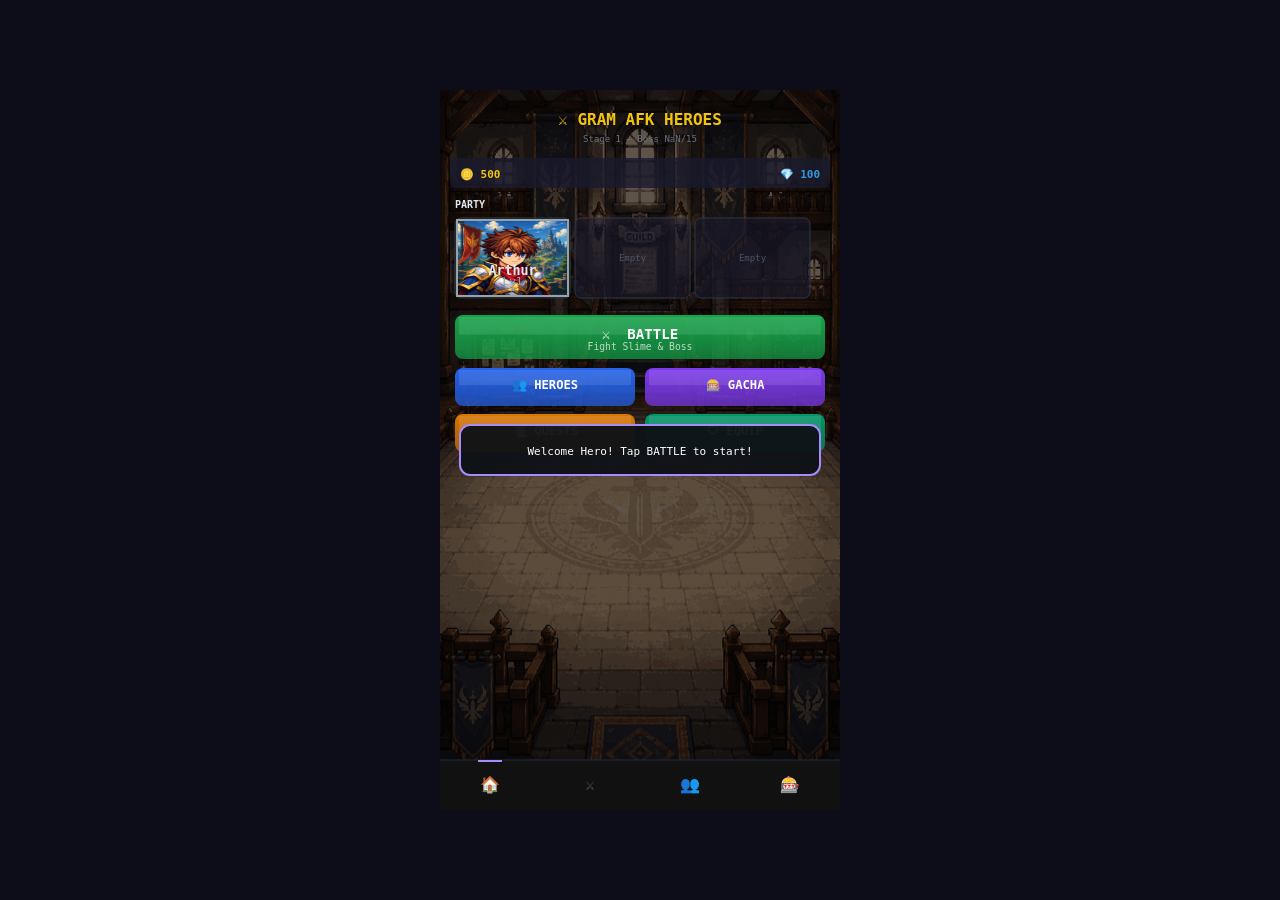
==== docs/game/index.html @ 137996e2 "fix: faster battle timing - turnDelay 65→30 (attacks ~2x faster) - walkDelay 50→18 (less wait before" ====
<!DOCTYPE html>
<html lang="en">
<head>
  <meta charset="UTF-8">
  <meta name="viewport" content="width=device-width, initial-scale=1.0, user-scalable=no">
  <title>GRAM AFK HEROES</title>
  <link rel="stylesheet" href="css/style.css">
</head>
<body>
  <div id="game-container">
    <canvas id="game-canvas"></canvas>
  </div>
  <script src="js/config.js?v=9"></script>
  <script src="js/utils.js?v=9"></script>
  <script src="js/hero.js?v=9"></script>
  <script src="js/enemy.js?v=9"></script>
  <script src="js/battle.js?v=9"></script>
  <script src="js/gacha.js?v=9"></script>
  <script src="js/ui.js?v=9"></script>
  <script src="js/game.js?v=9"></script>
</body>
</html>
---- docs/game/css/style.css ----
@import url('https://fonts.googleapis.com/css2?family=Press+Start+2P&display=swap');
*{margin:0;padding:0;box-sizing:border-box;-webkit-tap-highlight-color:transparent}
html,body{width:100%;height:100%;overflow:hidden;background:#0d0d1a;font-family:'Press Start 2P',monospace}
#game-container{width:100%;height:100%;display:flex;justify-content:center;align-items:center;background:#0d0d1a}
#game-canvas{display:block;image-rendering:pixelated;image-rendering:crisp-edges;touch-action:none;max-width:100vw;max-height:100vh}
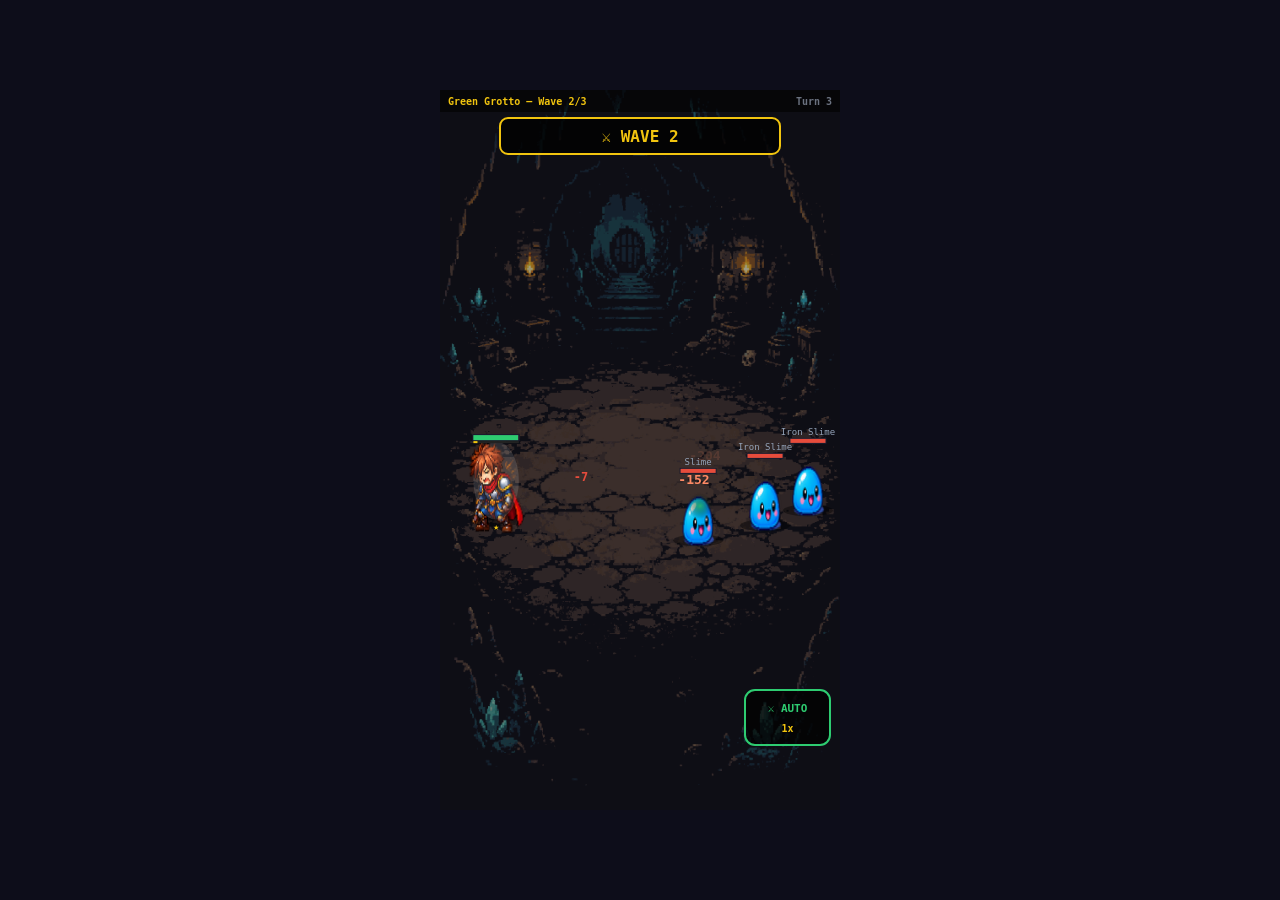
==== commit 5a8df883: "feat: battle IS home — AFK always running New game flow: - HOME screen = battle (auto-starts, AFK al" ====
--- a/docs/game/index.html
+++ b/docs/game/index.html
@@ -10,13 +10,13 @@
   <div id="game-container">
     <canvas id="game-canvas"></canvas>
   </div>
-  <script src="js/config.js?v=9"></script>
-  <script src="js/utils.js?v=9"></script>
-  <script src="js/hero.js?v=9"></script>
-  <script src="js/enemy.js?v=9"></script>
-  <script src="js/battle.js?v=9"></script>
-  <script src="js/gacha.js?v=9"></script>
-  <script src="js/ui.js?v=9"></script>
-  <script src="js/game.js?v=9"></script>
+  <script src="js/config.js?v=10"></script>
+  <script src="js/utils.js?v=10"></script>
+  <script src="js/hero.js?v=10"></script>
+  <script src="js/enemy.js?v=10"></script>
+  <script src="js/battle.js?v=10"></script>
+  <script src="js/gacha.js?v=10"></script>
+  <script src="js/ui.js?v=10"></script>
+  <script src="js/game.js?v=10"></script>
 </body>
 </html>
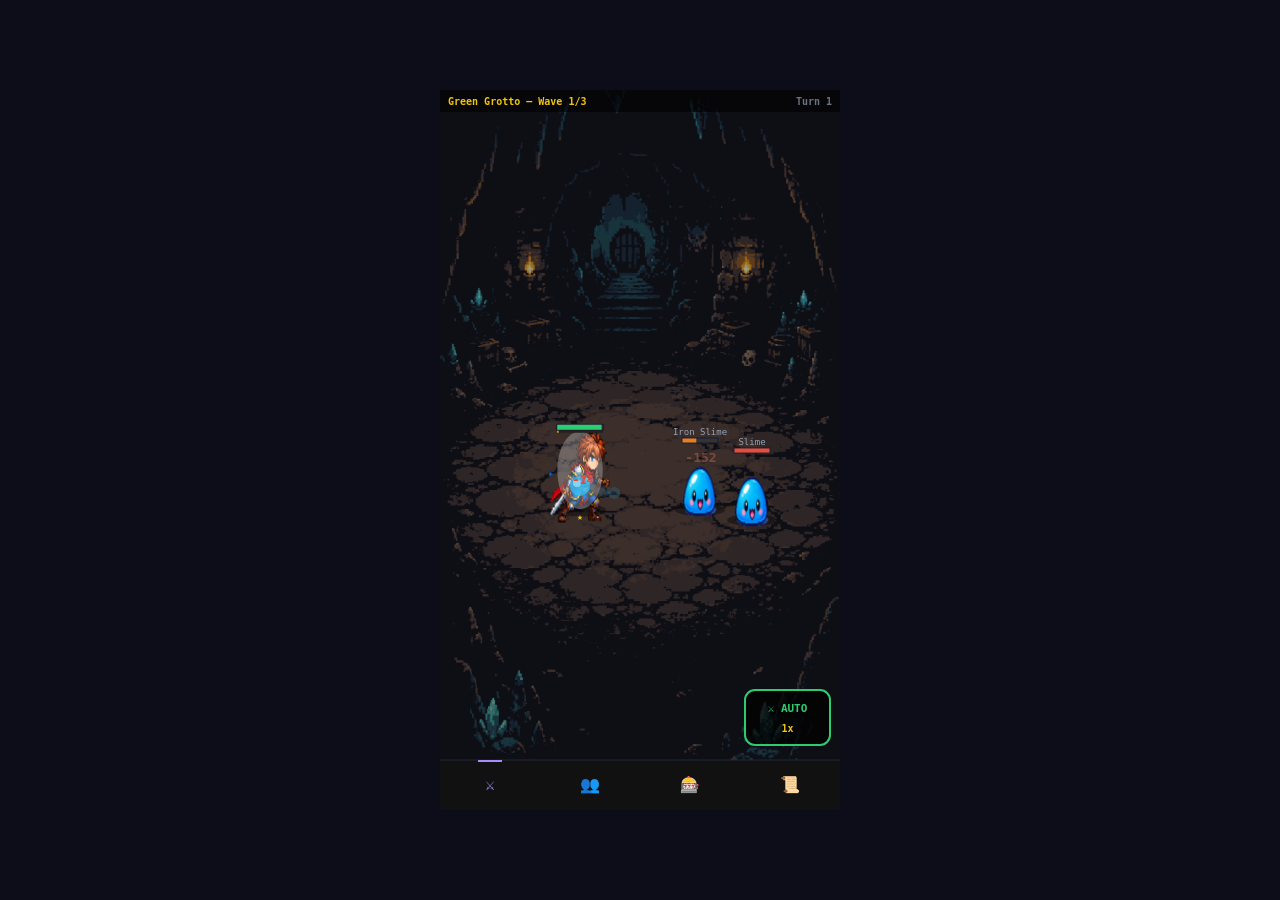
==== commit 8988bc94: "fix: nav bar missing from battle HOME screen Added drawNav to drawBattleHUD so nav bar appears durin" ====
--- a/docs/game/index.html
+++ b/docs/game/index.html
@@ -10,13 +10,13 @@
   <div id="game-container">
     <canvas id="game-canvas"></canvas>
   </div>
-  <script src="js/config.js?v=10"></script>
-  <script src="js/utils.js?v=10"></script>
-  <script src="js/hero.js?v=10"></script>
-  <script src="js/enemy.js?v=10"></script>
-  <script src="js/battle.js?v=10"></script>
-  <script src="js/gacha.js?v=10"></script>
-  <script src="js/ui.js?v=10"></script>
-  <script src="js/game.js?v=10"></script>
+  <script src="js/config.js?v=11"></script>
+  <script src="js/utils.js?v=11"></script>
+  <script src="js/hero.js?v=11"></script>
+  <script src="js/enemy.js?v=11"></script>
+  <script src="js/battle.js?v=11"></script>
+  <script src="js/gacha.js?v=11"></script>
+  <script src="js/ui.js?v=11"></script>
+  <script src="js/game.js?v=11"></script>
 </body>
 </html>
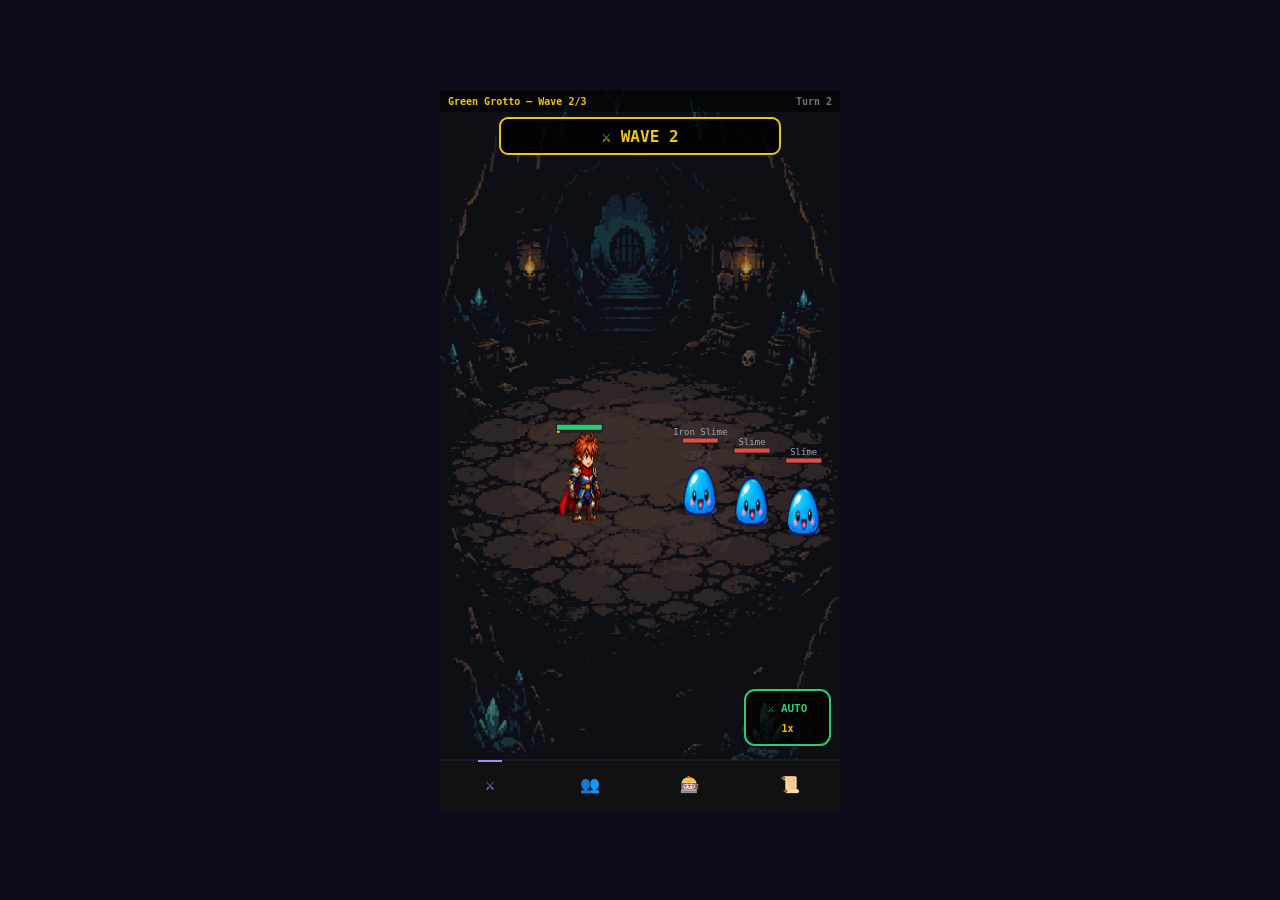
==== commit 23320424: "fix: hero screen layout cleanup - Fixed slotW undefined bug in hero grid (was renamed to heroSlotW) " ====
--- a/docs/game/index.html
+++ b/docs/game/index.html
@@ -10,13 +10,13 @@
   <div id="game-container">
     <canvas id="game-canvas"></canvas>
   </div>
-  <script src="js/config.js?v=11"></script>
-  <script src="js/utils.js?v=11"></script>
-  <script src="js/hero.js?v=11"></script>
-  <script src="js/enemy.js?v=11"></script>
-  <script src="js/battle.js?v=11"></script>
-  <script src="js/gacha.js?v=11"></script>
-  <script src="js/ui.js?v=11"></script>
-  <script src="js/game.js?v=11"></script>
+  <script src="js/config.js?v=12"></script>
+  <script src="js/utils.js?v=12"></script>
+  <script src="js/hero.js?v=12"></script>
+  <script src="js/enemy.js?v=12"></script>
+  <script src="js/battle.js?v=12"></script>
+  <script src="js/gacha.js?v=12"></script>
+  <script src="js/ui.js?v=12"></script>
+  <script src="js/game.js?v=12"></script>
 </body>
 </html>
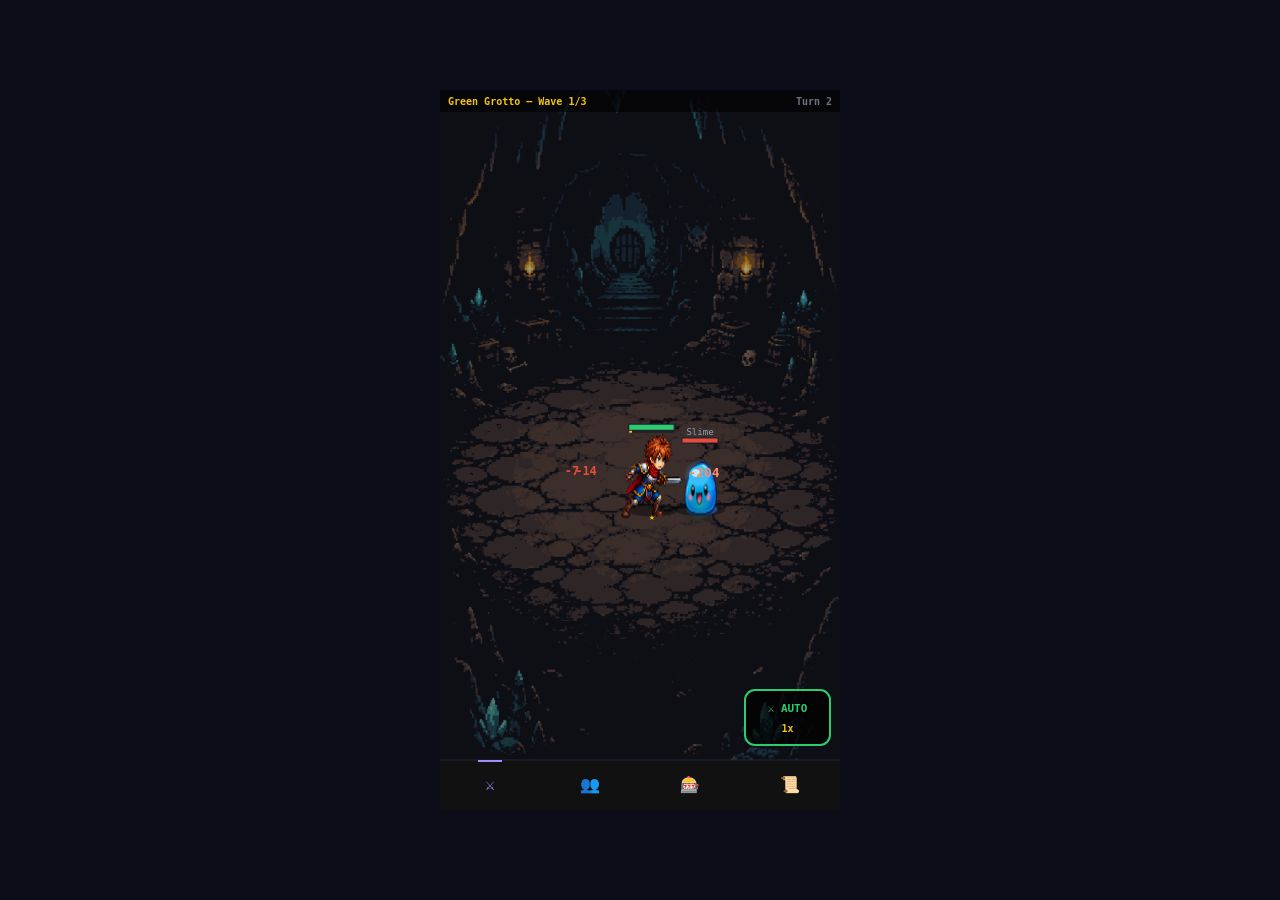
==== commit 895793d8: "feat: boss fight auto-starts after waves cleared - After all waves cleared, shows 'BOSS INCOMING' ov" ====
--- a/docs/game/index.html
+++ b/docs/game/index.html
@@ -10,13 +10,13 @@
   <div id="game-container">
     <canvas id="game-canvas"></canvas>
   </div>
-  <script src="js/config.js?v=12"></script>
-  <script src="js/utils.js?v=12"></script>
-  <script src="js/hero.js?v=12"></script>
-  <script src="js/enemy.js?v=12"></script>
-  <script src="js/battle.js?v=12"></script>
-  <script src="js/gacha.js?v=12"></script>
-  <script src="js/ui.js?v=12"></script>
-  <script src="js/game.js?v=12"></script>
+  <script src="js/config.js?v=13"></script>
+  <script src="js/utils.js?v=13"></script>
+  <script src="js/hero.js?v=13"></script>
+  <script src="js/enemy.js?v=13"></script>
+  <script src="js/battle.js?v=13"></script>
+  <script src="js/gacha.js?v=13"></script>
+  <script src="js/ui.js?v=13"></script>
+  <script src="js/game.js?v=13"></script>
 </body>
 </html>
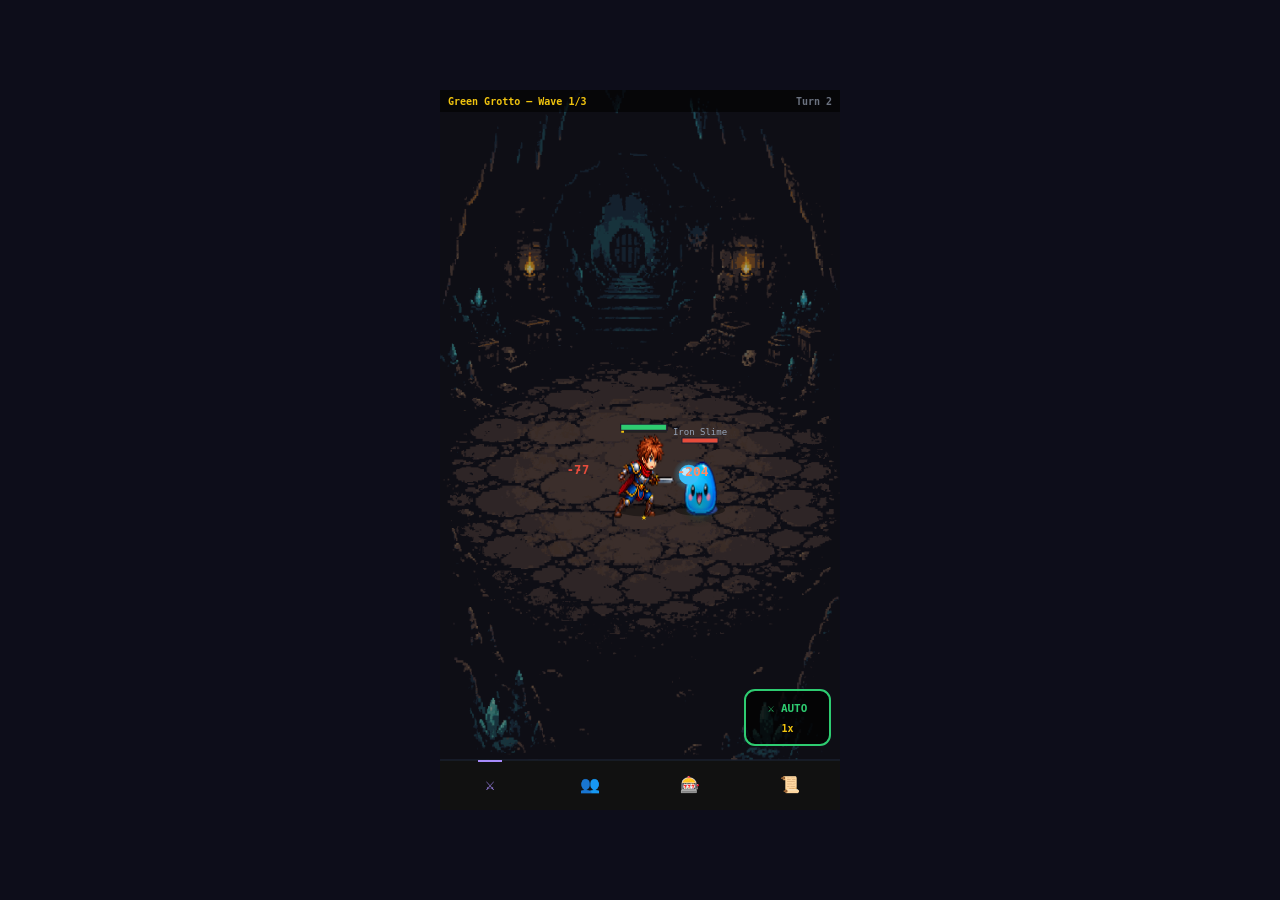
==== commit f9f56a44: "fix: nav bar tap instant response - Moved nav bar tap check to very top of handleTap (before battle " ====
--- a/docs/game/index.html
+++ b/docs/game/index.html
@@ -10,13 +10,13 @@
   <div id="game-container">
     <canvas id="game-canvas"></canvas>
   </div>
-  <script src="js/config.js?v=13"></script>
-  <script src="js/utils.js?v=13"></script>
-  <script src="js/hero.js?v=13"></script>
-  <script src="js/enemy.js?v=13"></script>
-  <script src="js/battle.js?v=13"></script>
-  <script src="js/gacha.js?v=13"></script>
-  <script src="js/ui.js?v=13"></script>
-  <script src="js/game.js?v=13"></script>
+  <script src="js/config.js?v=14"></script>
+  <script src="js/utils.js?v=14"></script>
+  <script src="js/hero.js?v=14"></script>
+  <script src="js/enemy.js?v=14"></script>
+  <script src="js/battle.js?v=14"></script>
+  <script src="js/gacha.js?v=14"></script>
+  <script src="js/ui.js?v=14"></script>
+  <script src="js/game.js?v=14"></script>
 </body>
 </html>
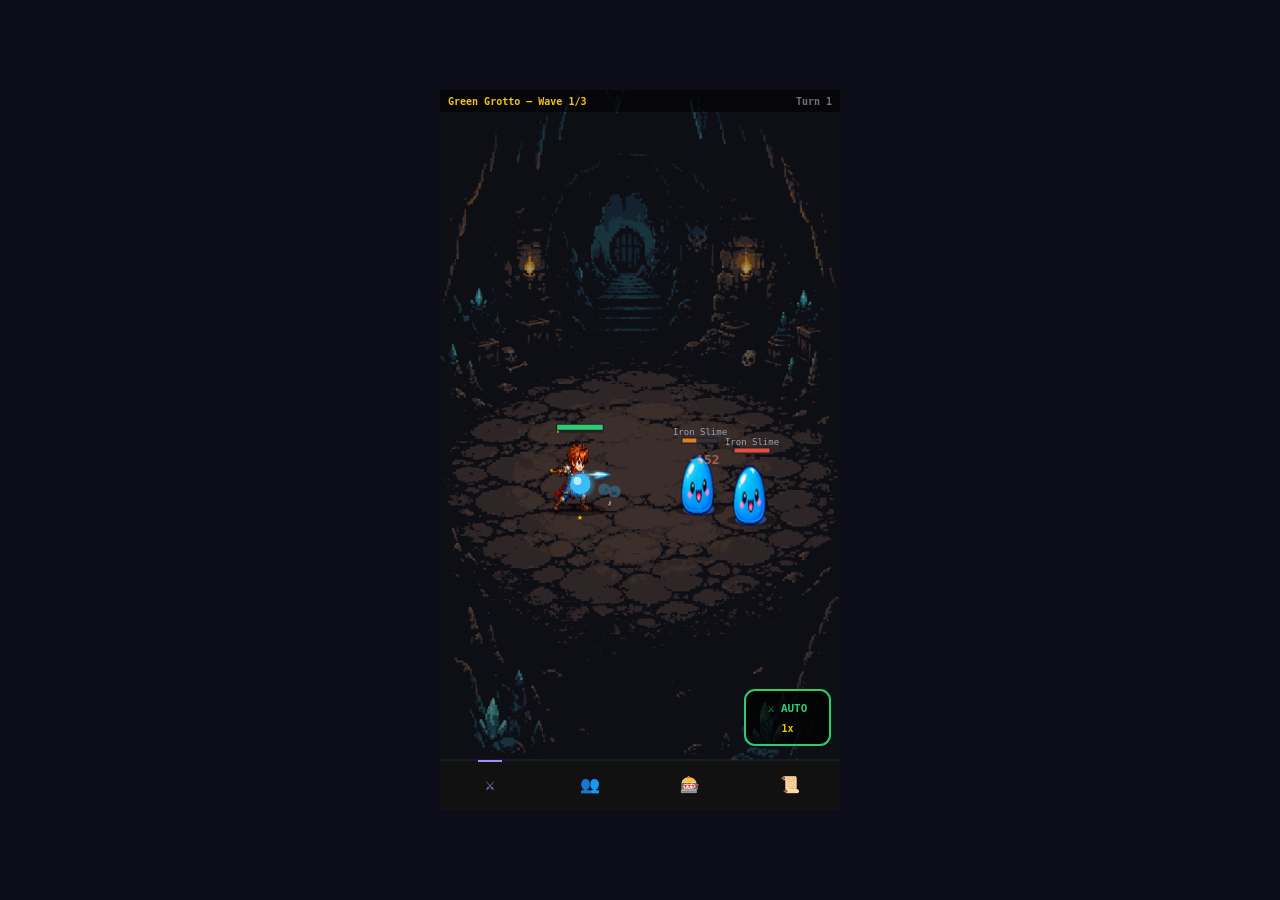
==== commit d244f535: "fix: more realistic battle pacing - turnDelay 30→48 (attacks less frantic, more weight) - walkDelay " ====
--- a/docs/game/index.html
+++ b/docs/game/index.html
@@ -10,13 +10,13 @@
   <div id="game-container">
     <canvas id="game-canvas"></canvas>
   </div>
-  <script src="js/config.js?v=14"></script>
-  <script src="js/utils.js?v=14"></script>
-  <script src="js/hero.js?v=14"></script>
-  <script src="js/enemy.js?v=14"></script>
-  <script src="js/battle.js?v=14"></script>
-  <script src="js/gacha.js?v=14"></script>
-  <script src="js/ui.js?v=14"></script>
-  <script src="js/game.js?v=14"></script>
+  <script src="js/config.js?v=15"></script>
+  <script src="js/utils.js?v=15"></script>
+  <script src="js/hero.js?v=15"></script>
+  <script src="js/enemy.js?v=15"></script>
+  <script src="js/battle.js?v=15"></script>
+  <script src="js/gacha.js?v=15"></script>
+  <script src="js/ui.js?v=15"></script>
+  <script src="js/game.js?v=15"></script>
 </body>
 </html>
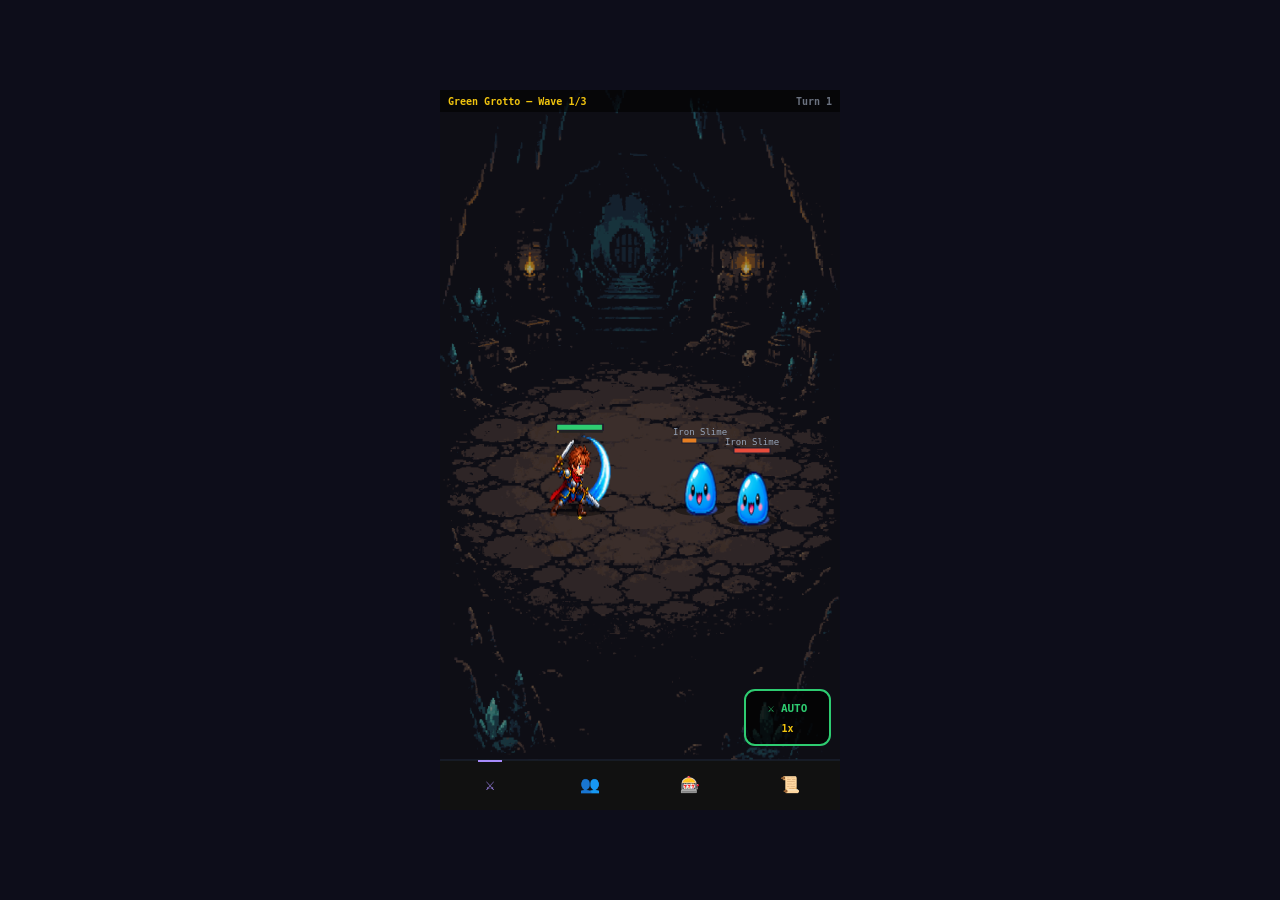
==== commit e52bb532: "fix: non-sprited heroes (Tank/Mage/Healer) now animate - Fallback heroes react to animAction: walk (" ====
--- a/docs/game/index.html
+++ b/docs/game/index.html
@@ -10,13 +10,13 @@
   <div id="game-container">
     <canvas id="game-canvas"></canvas>
   </div>
-  <script src="js/config.js?v=15"></script>
-  <script src="js/utils.js?v=15"></script>
-  <script src="js/hero.js?v=15"></script>
-  <script src="js/enemy.js?v=15"></script>
-  <script src="js/battle.js?v=15"></script>
-  <script src="js/gacha.js?v=15"></script>
-  <script src="js/ui.js?v=15"></script>
-  <script src="js/game.js?v=15"></script>
+  <script src="js/config.js?v=16"></script>
+  <script src="js/utils.js?v=16"></script>
+  <script src="js/hero.js?v=16"></script>
+  <script src="js/enemy.js?v=16"></script>
+  <script src="js/battle.js?v=16"></script>
+  <script src="js/gacha.js?v=16"></script>
+  <script src="js/ui.js?v=16"></script>
+  <script src="js/game.js?v=16"></script>
 </body>
 </html>
